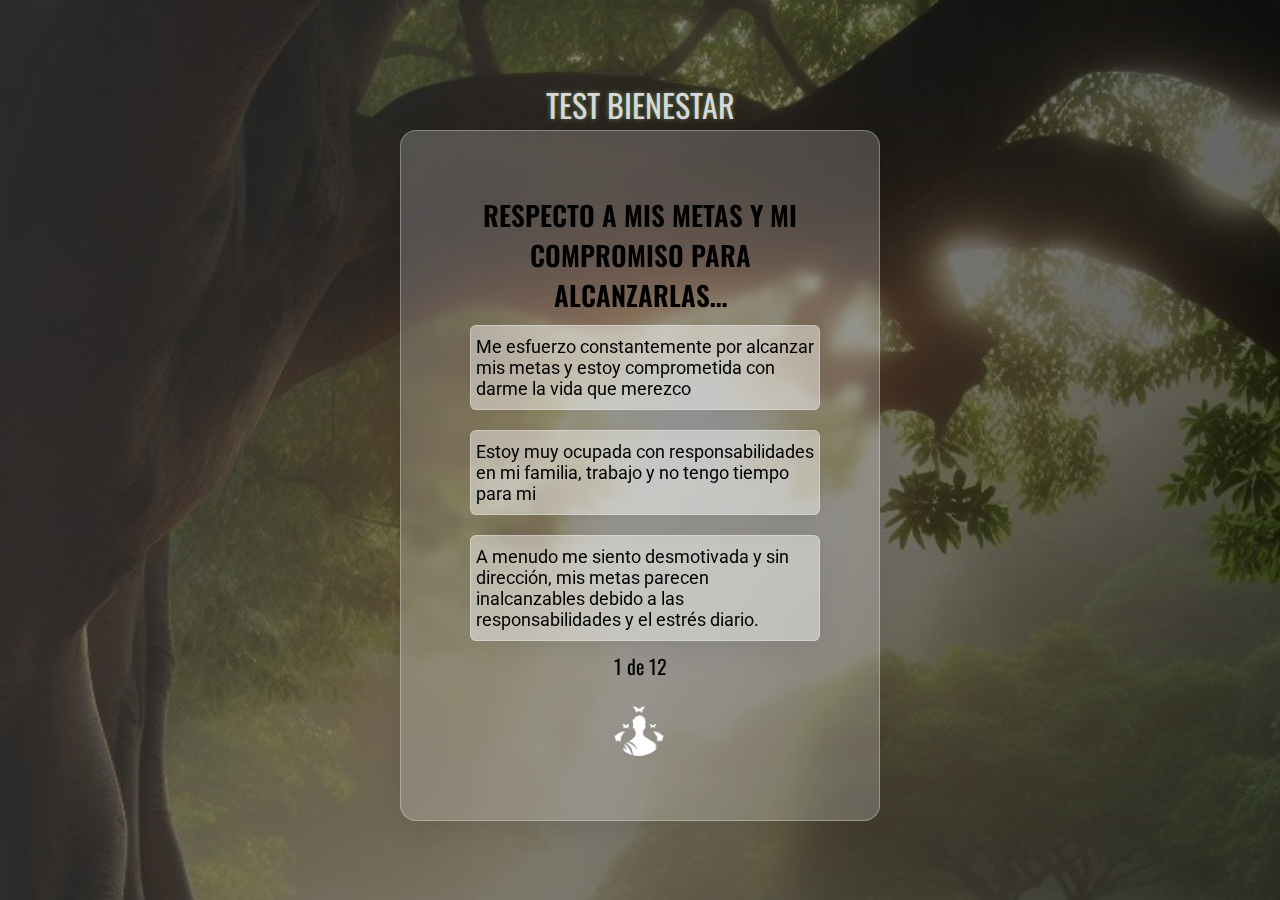
==== index.html @ af22fec0 "ready base" ====
<!DOCTYPE html>
<html lang="en">
<head>
    <meta charset="UTF-8">
    <meta http-equiv="X-UA-Compatible" content="IE=edge">
    <meta name="viewport" content="width=device-width, initial-scale=1.0">
    <link rel="preconnect" href="https://fonts.googleapis.com">
    <link rel="preconnect" href="https://fonts.gstatic.com" crossorigin>
    <link href="https://fonts.googleapis.com/css2?family=Oswald:wght@200..700&display=swap" rel="stylesheet">
    <link href="https://fonts.googleapis.com/css2?family=Oswald:wght@200..700&family=Roboto:ital,wght@0,100;0,300;0,400;0,500;0,700;0,900;1,100;1,300;1,400;1,500;1,700;1,900&display=swap" rel="stylesheet">
    
    <title>Quiz de Autoexploración Femenina</title>
    <link rel="stylesheet" href="styles/style.css">
</head>
<body>
    <h1>Test Bienestar</h1>
    <div id="quiz">
       
        <hr>
        <h2 id="question">Question</h2>
        <div id="choices">
            
        </div>
        <hr>
        <footer>
            <p id="progress"></p>
            <div class="logo">
            </div>
        </footer>
    </div>
    <script src="./app.js" type="module"></script>
</body>
</html>
---- styles/style.css ----
* {
	vertical-align: baseline;
	font-weight: inherit;
	font-family: inherit;
	font-style: inherit;
	font-size: 100%;
	border: 0 none;
	outline: 0;
	padding: 0;
	margin: 0;
}
*{
    margin: 0;
    padding: 0;
    box-sizing: border-box;
}
:root{
    scroll-behavior: smooth;
    --bg:rgb(214,178,56);
    --bg2: #dad9d9;
    --bgprincipal :#57636e;
    --btn-color: #FC2947;
    --img-scale: 1.001;
    --amarillo :#f1b510;
    --bg-black: #292929;
    --btn-green: #99d217 ;
    --title-color: #fb4409;
}
html,body{
    padding: 0;
    margin: 0;
}
body{
    background-image:linear-gradient(to right, rgb(67, 67, 67,0.5) 0%, rgb(0, 0, 0,0.6) 100%),url('../img/paisaje3rec.jpg');
    background-repeat: no-repeat;
    background-size: cover;
    display: flex;
    flex-direction: column;
    justify-content: center;
    align-items: center;
    height:100vh;
    font-family: 'Oswald', Helvetica, sans-serif;
}
#quiz{
    /* From https://css.glass */
    background: rgba(255, 255, 255,0.2);
    border-radius: 16px;
    box-shadow: 0 4px 30px rgba(0, 0, 0, 0.1);
    backdrop-filter: blur(5px);
    -webkit-backdrop-filter: blur(5px);
    border: 1px solid rgba(255, 255, 255, 0.3);
    /* background: #e3f3f5; */
    width: 30rem;
    padding: 4rem;
    text-align: center;
    display: flex;
    flex-direction: column;
    align-items: center;
}
h1{
    color: #dad9d9;
    font-size: 2rem;
    text-align: center;
    padding: 1.8px 0;
    text-shadow: 0px 0px 5px #638253;
    text-transform: uppercase;
}
#question{
    font-size: 1.7rem;
    color: #000;
    /* text-shadow: 0px 0px 5px #ce1720; */
    text-transform: uppercase;
    font-weight: 600;
}
.button{
    background:rgba(255, 255, 255, 0.3);
    box-shadow: 0 4px 30px rgba(0, 0, 0, 0.1);
    backdrop-filter: blur(5px);
    -webkit-backdrop-filter: blur(5px);
    border: 1px solid rgba(255, 255, 255, 0.3);
    color: #000;
    width:100%;
    font-size: 18px;
    padding: 10px 5px;
    margin: 10px 5px;
    outline: 0;
    font-family: "Roboto", sans-serif;
    text-align: left;
    border-radius: .4rem;
    /* text-shadow: 0px 0px 5px #111; */
}
.button:hover{
    cursor: pointer;
    background-color: #fff;
    color: #032c5e;
}
#progress{
    font-size: 20px;
}
#choices{
    padding-left: 0;
    padding-right: 0;
}
.button-box-oferta{
    width: 18rem;
    display: flex;
    max-width: none;
    flex-direction: column;
    align-items: center;
    padding-top: 20px;
    box-sizing: border-box;
    text-align: center;
}
.button-call{
    width: 100%;
    opacity: 1;
    cursor: pointer;
    background-color: #efff04;
    border: .05rem solid #d4da2b;
    border-radius: .6875rem;
    flex-direction: column;
    justify-content: center;
    align-items: center;
    margin-top: 1.25rem;
    padding: 1.2rem 0;
    color: #f3f3f3;
    background-image: linear-gradient(#ff4704, #af1919);
    border-width: .1rem;
    border-color: #880f01;
    padding-top: 1.5rem;
    padding-bottom: 1.5rem;
    font-size: 1.3rem;
    font-weight: 700;
    box-shadow: 0 0 8rem -.5rem rgba(216, 22, 0, 0);
    text-transform: uppercase;
}
.button-box-oferta :hover{
    background: #ff4704;
    color: #fff;
    border-color: #ff4704;
    box-shadow: 0 0 5px #ff4704,
              0 0 25px #ff4704,
              0 0 50px #ff4704,
              0 0 100px #ff4704;
}
.logo{
    margin-top: 25px;
    width: 50px ;
    height: 50px;
    background: url('../img/logosimpleblancoevolucion.png') no-repeat;
    background-size: contain;
    border-radius: 50% ;
    
}
@media screen and (max-width:400px) {
    #quiz{
        width: 90%;
        padding: .6rem;
    }
    #quiz h1{
        font-size: 2rem;
        padding: 2px 0;
    }
    #question{
        padding: 5px 0px;
        font-size: 1.3rem;
    }
    #choices{
        width: 100%;
    }
    .button{
        width:100%;
        font-size: 16px;
        padding: 10px 7px;
        margin: 10px 0;
        outline: 0;
    }
    .button-box-oferta{
        width: 80%;
    }
}
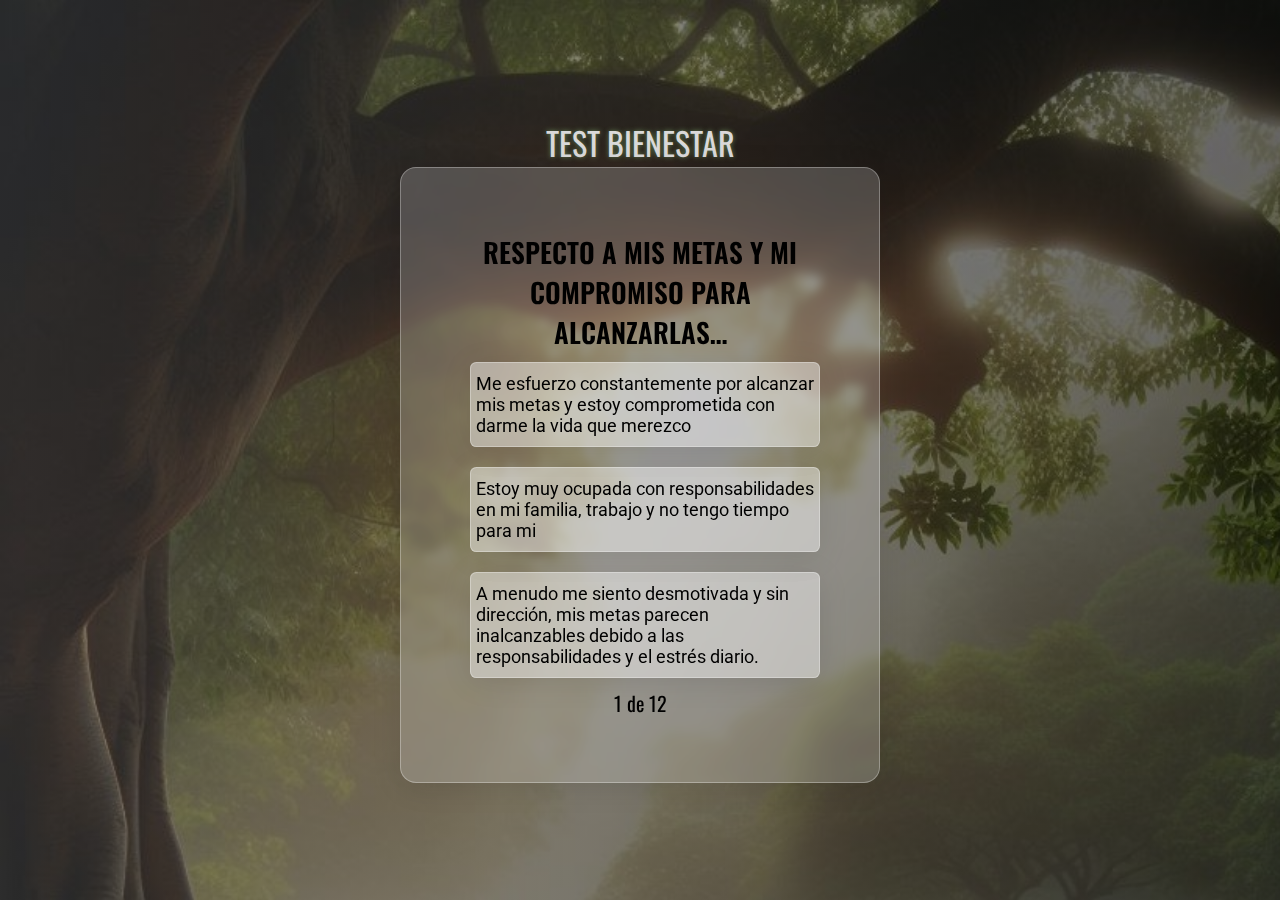
==== commit 6993a4b6: "pagina sanacion" ====
--- a/index.html
+++ b/index.html
@@ -4,6 +4,7 @@
     <meta charset="UTF-8">
     <meta http-equiv="X-UA-Compatible" content="IE=edge">
     <meta name="viewport" content="width=device-width, initial-scale=1.0">
+    <link rel="shortcut icon" href="img/logosimpleblancoevolucion.png">
     <link rel="preconnect" href="https://fonts.googleapis.com">
     <link rel="preconnect" href="https://fonts.gstatic.com" crossorigin>
     <link href="https://fonts.googleapis.com/css2?family=Oswald:wght@200..700&display=swap" rel="stylesheet">
@@ -24,8 +25,7 @@
         <hr>
         <footer>
             <p id="progress"></p>
-            <div class="logo">
-            </div>
+            
         </footer>
     </div>
     <script src="./app.js" type="module"></script>
--- a/styles/style.css
+++ b/styles/style.css
@@ -68,7 +68,7 @@
 #question{
     font-size: 1.7rem;
     color: #000;
-    /* text-shadow: 0px 0px 5px #ce1720; */
+    /* text-shadow: 0px 0px 5px rgb(165,107,210); */
     text-transform: uppercase;
     font-weight: 600;
 }
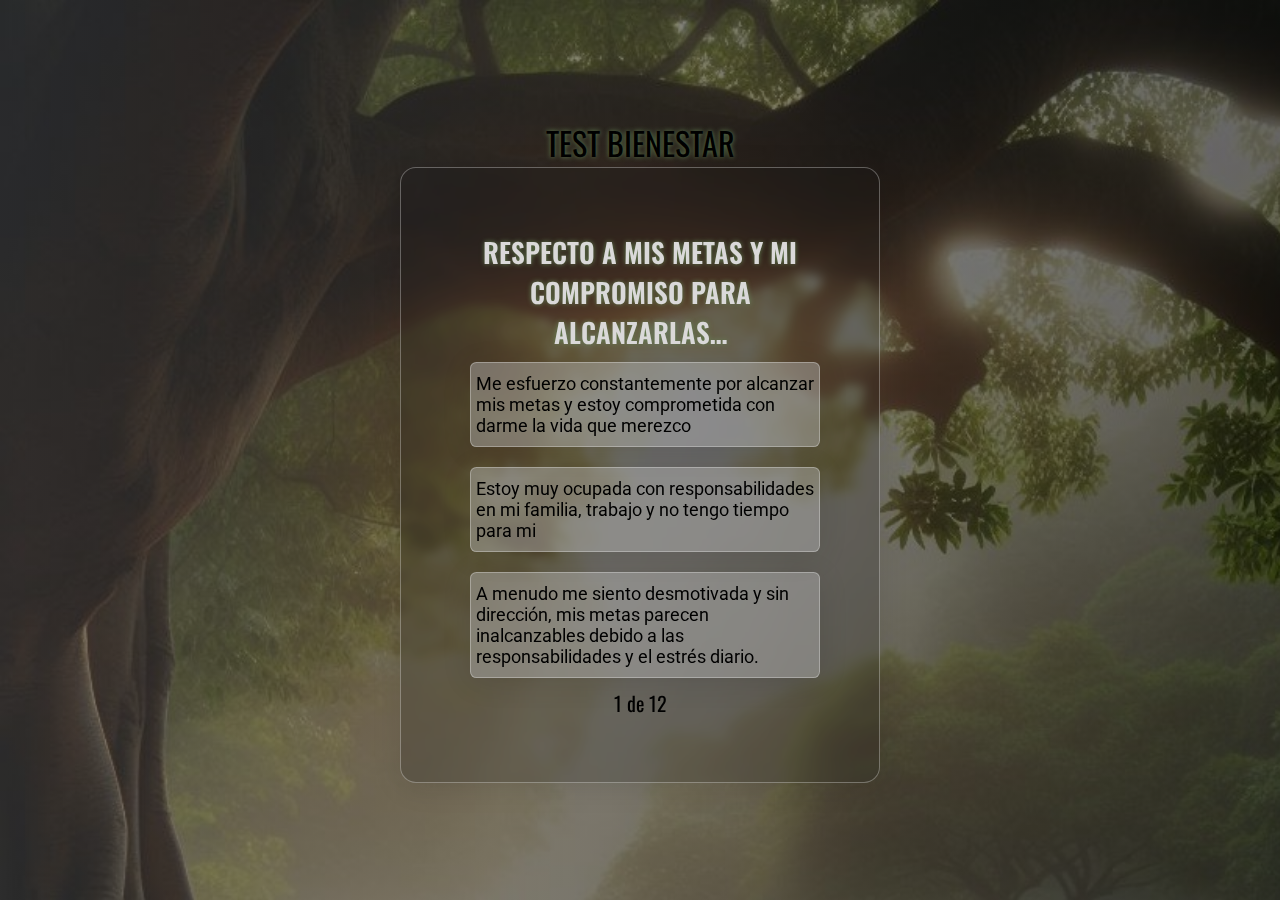
==== commit 1003bd49: "agrege pixel usando tag manager en pagina de test" ====
--- a/index.html
+++ b/index.html
@@ -10,10 +10,21 @@
     <link href="https://fonts.googleapis.com/css2?family=Oswald:wght@200..700&display=swap" rel="stylesheet">
     <link href="https://fonts.googleapis.com/css2?family=Oswald:wght@200..700&family=Roboto:ital,wght@0,100;0,300;0,400;0,500;0,700;0,900;1,100;1,300;1,400;1,500;1,700;1,900&display=swap" rel="stylesheet">
     
-    <title>Quiz de Autoexploración Femenina</title>
+    <title>Autoexploración Femenina</title>
     <link rel="stylesheet" href="styles/style.css">
+    <!-- Google Tag Manager -->
+    <script>(function(w,d,s,l,i){w[l]=w[l]||[];w[l].push({'gtm.start':
+        new Date().getTime(),event:'gtm.js'});var f=d.getElementsByTagName(s)[0],
+        j=d.createElement(s),dl=l!='dataLayer'?'&l='+l:'';j.async=true;j.src=
+        'https://www.googletagmanager.com/gtm.js?id='+i+dl;f.parentNode.insertBefore(j,f);
+        })(window,document,'script','dataLayer','GTM-52MQLSC');</script>
+    <!-- End Google Tag Manager -->
 </head>
 <body>
+    <!-- Google Tag Manager (noscript) -->
+    <noscript><iframe src="https://www.googletagmanager.com/ns.html?id=GTM-52MQLSC"
+        height="0" width="0" style="display:none;visibility:hidden"></iframe></noscript>
+    <!-- End Google Tag Manager (noscript) -->
     <h1>Test Bienestar</h1>
     <div id="quiz">
        
--- a/styles/style.css
+++ b/styles/style.css
@@ -43,7 +43,7 @@
 }
 #quiz{
     /* From https://css.glass */
-    background: rgba(255, 255, 255,0.2);
+    background: rgba(19, 18, 18, 0.2);
     border-radius: 16px;
     box-shadow: 0 4px 30px rgba(0, 0, 0, 0.1);
     backdrop-filter: blur(5px);
@@ -58,7 +58,15 @@
     align-items: center;
 }
 h1{
-    color: #dad9d9;
+    color: #000;
+    font-size: 2rem;
+    text-align: center;
+    padding: 1.8px 0;
+    text-shadow: 0px 0px 5px #638253;
+    text-transform: uppercase;
+}
+h3{
+    color: #bbb2b2;
     font-size: 2rem;
     text-align: center;
     padding: 1.8px 0;
@@ -67,10 +75,12 @@
 }
 #question{
     font-size: 1.7rem;
-    color: #000;
+    /* color: #000; */
+    color: #dad9d9;
     /* text-shadow: 0px 0px 5px rgb(165,107,210); */
     text-transform: uppercase;
     font-weight: 600;
+    text-shadow: 0px 0px 5px #638253;
 }
 .button{
     background:rgba(255, 255, 255, 0.3);
